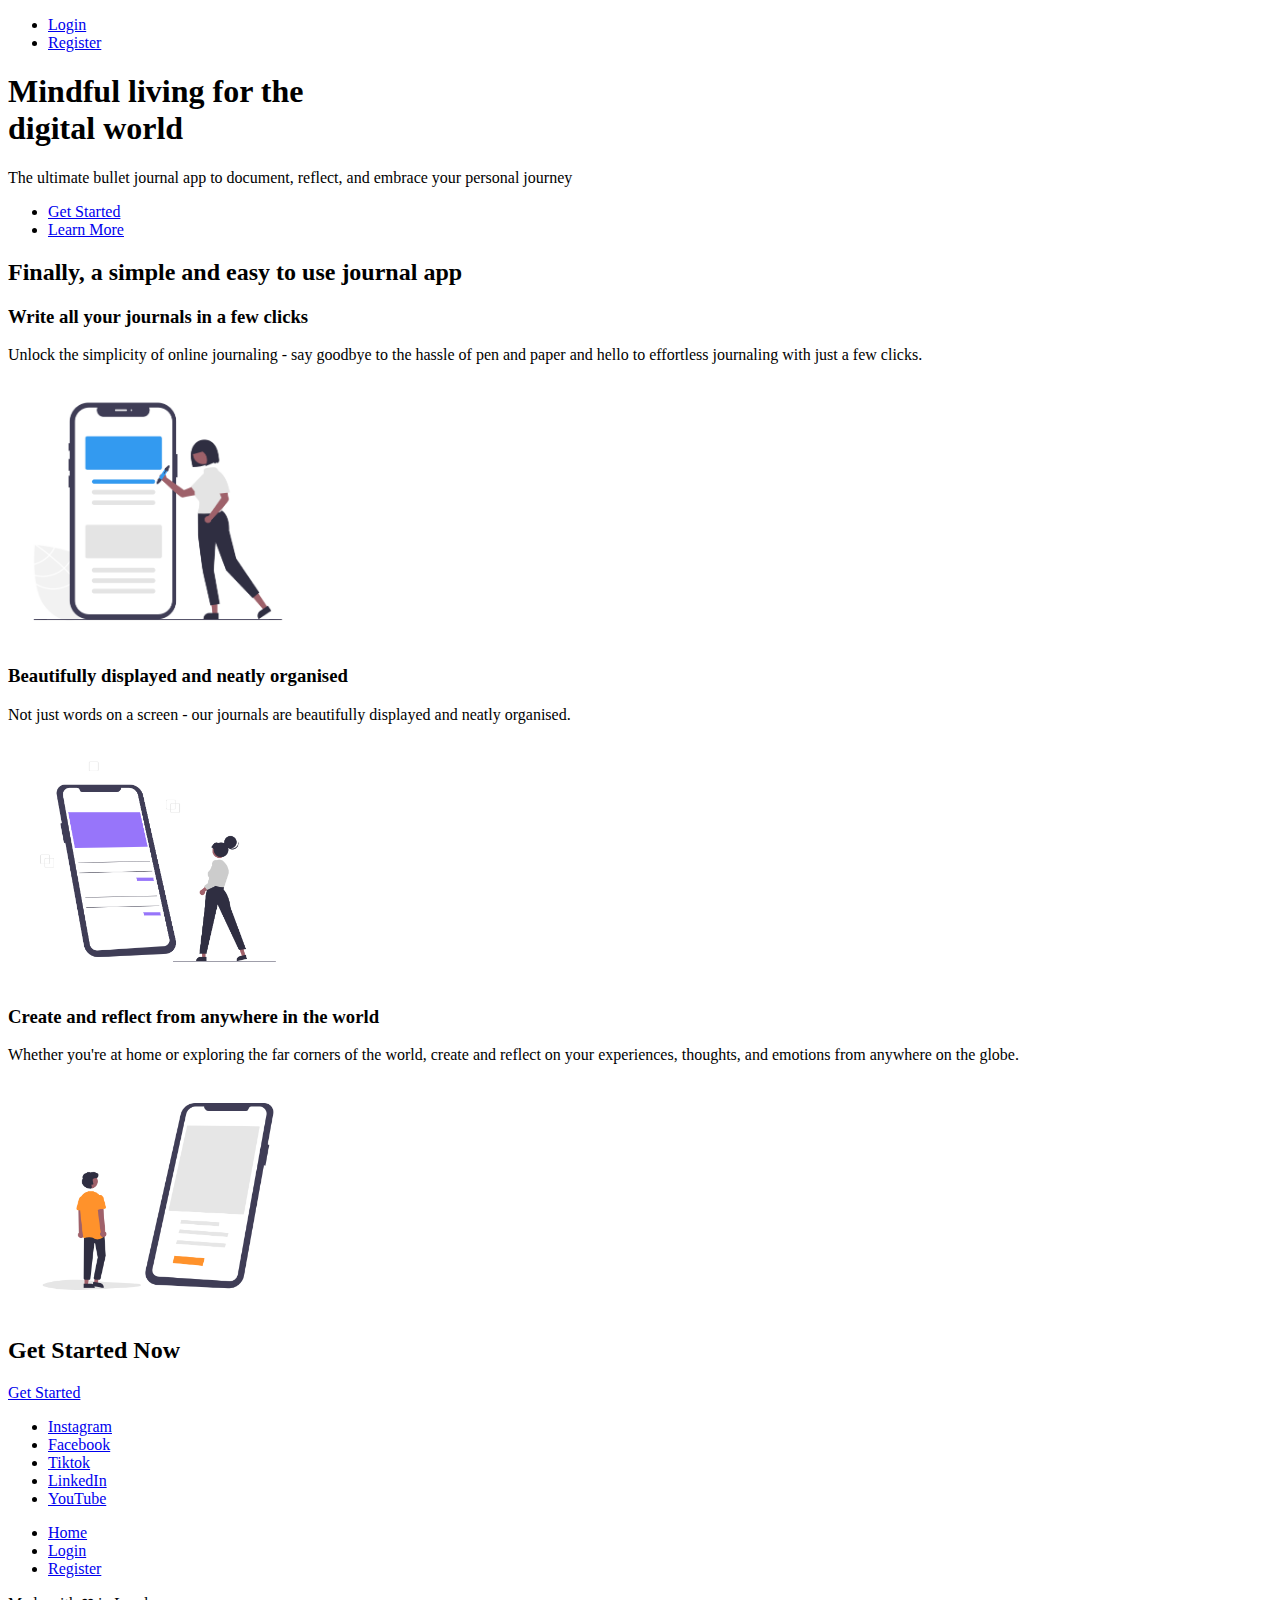
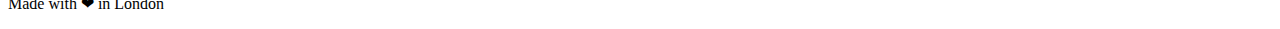
==== index.html @ f4934f03 "made images 300px - will change with css later" ====
<!DOCTYPE html>
<html lang="en">

<head>
    <meta charset="UTF-8">
    <meta name="viewport" content="width=device-width, initial-scale=1.0">
    <title>Quill</title>
</head>

<body>

    <!-- NAVIGATION -->
    <!-- Add in quill logo with hyperlink later -->
    <ul>
        <li><a href="login.html">Login</a></li>
        <li><a href="register.html">Register</a></li>
    </ul>

    <!-- HERO SECTION -->
    <h1>Mindful living for the <br> digital world</h1>
    <p>The ultimate bullet journal app to document, reflect, and embrace your personal journey</p>

    <ul>
        <li><a href="register.html">Get Started</a></li>
        <li><a href="#features">Learn More</a></li>
    </ul>

    <!-- FEATURE SECTION -->
    <h2 id="features">Finally, a simple and easy to use journal app</h2>

    <h3>Write all your journals in a few clicks</h3>
    <p>Unlock the simplicity of online journaling - say goodbye to the hassle of pen and paper and hello to effortless
        journaling with just a few clicks.</p>
        <img src="images/features-1.png" alt="simple online journaling" width="300px">

    <h3>Beautifully displayed and neatly organised</h3>
    <p>Not just words on a screen - our journals are beautifully displayed and neatly organised.</p>
    <img src="images/features-2.png" alt="beautiful displayed journals" width="300px">

    <h3>Create and reflect from anywhere in the world</h3>
    <p>Whether you're at home or exploring the far corners of the world, create and reflect on your experiences,
        thoughts, and emotions from anywhere on the globe.</p>
        <img src="images/features-3.png" alt="crate journals anywhere" width="300px">

    <!-- CTA SECTION -->
    <h2>Get Started Now</h2>
    <a href="register.html">Get Started</a>

    <!-- FOOTER -->
    <!-- Add in quill logo later -->
    <!-- Add in social media icons later -->
    <ul>
        <li><a href="https://instagram.com">Instagram</a></li>
        <li><a href="https://www.facebook.com">Facebook</a></li>
        <li><a href="https://www.tiktok.com">Tiktok</a></li>
        <li><a href="https://www.linkedin.com">LinkedIn</a></li>
        <li><a href="https://www.youtube.com">YouTube</a></li>
    </ul>

    <ul>
        <li><a href="index.html">Home</a></li>
        <li><a href="login.html">Login</a></li>
        <li><a href="register.html">Register</a></li>
    </ul>

    <p>Made with ❤︎ in London</p>
</body>

</html>
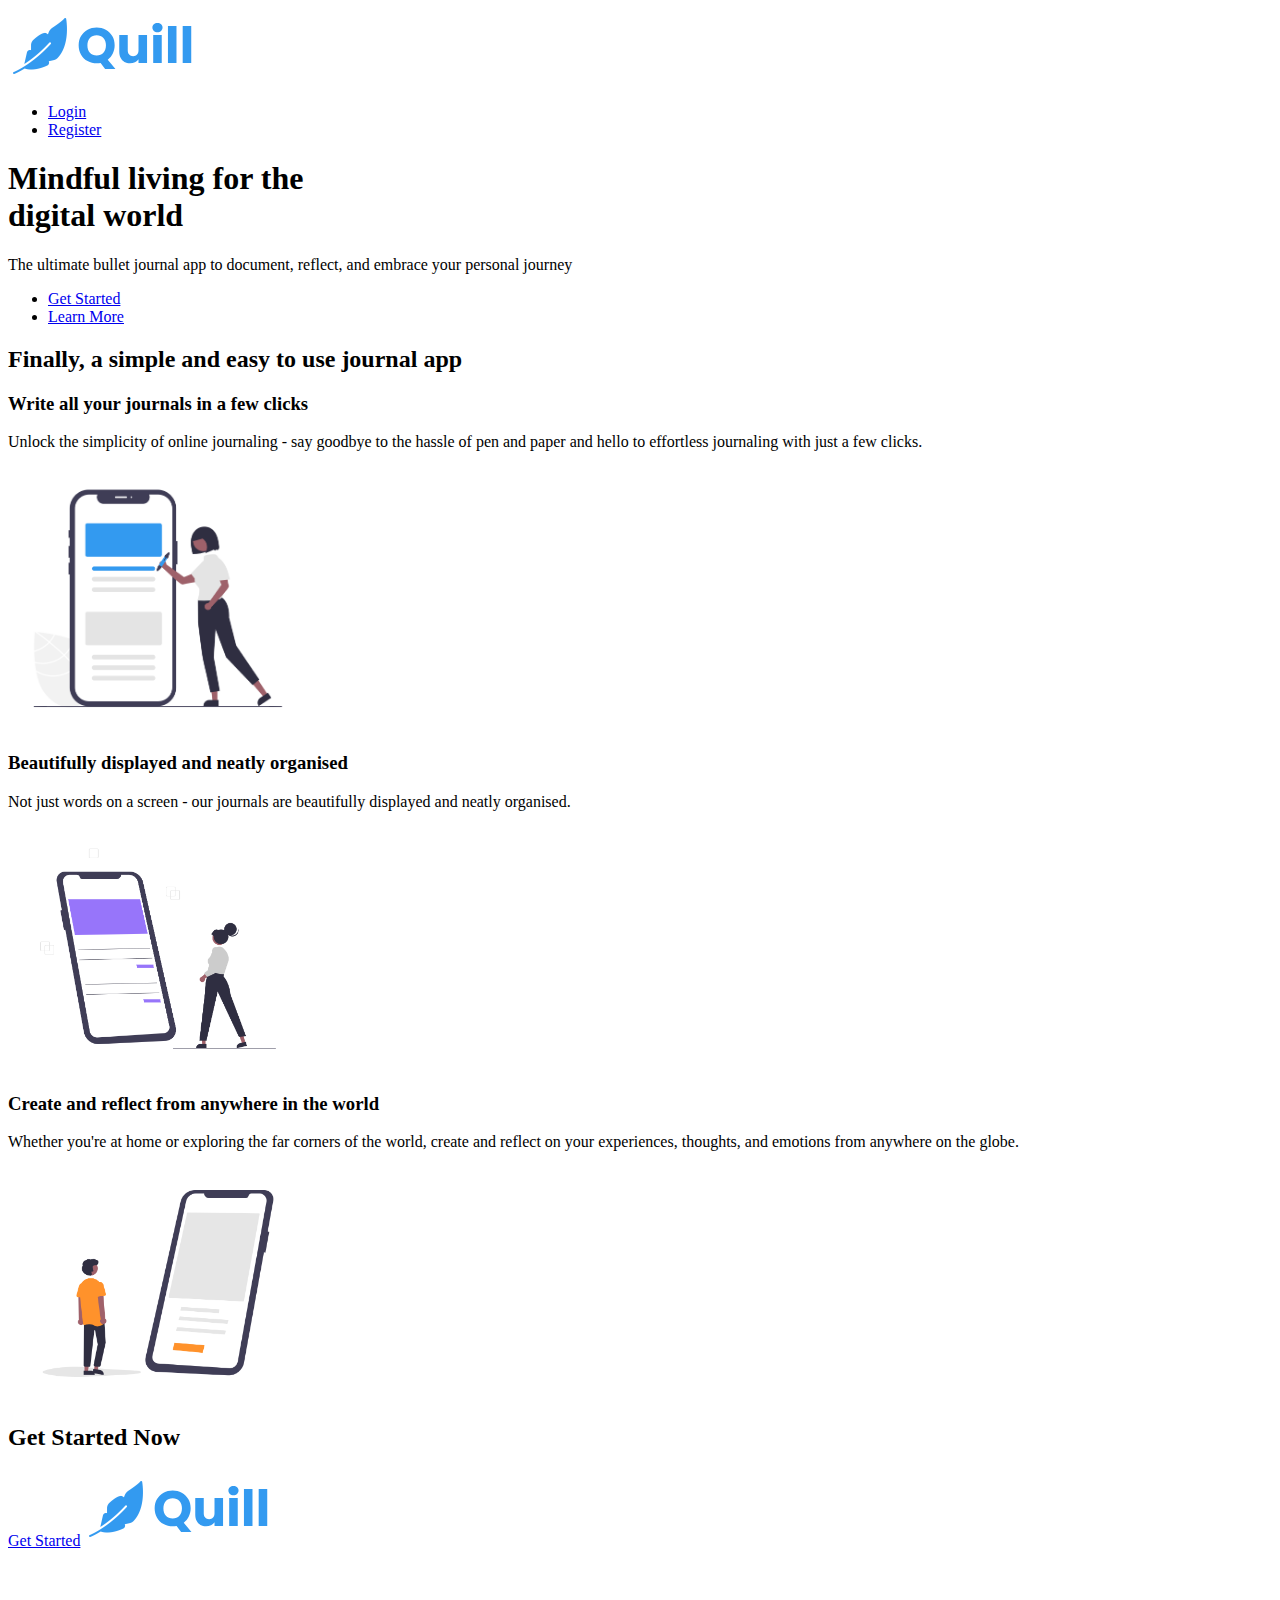
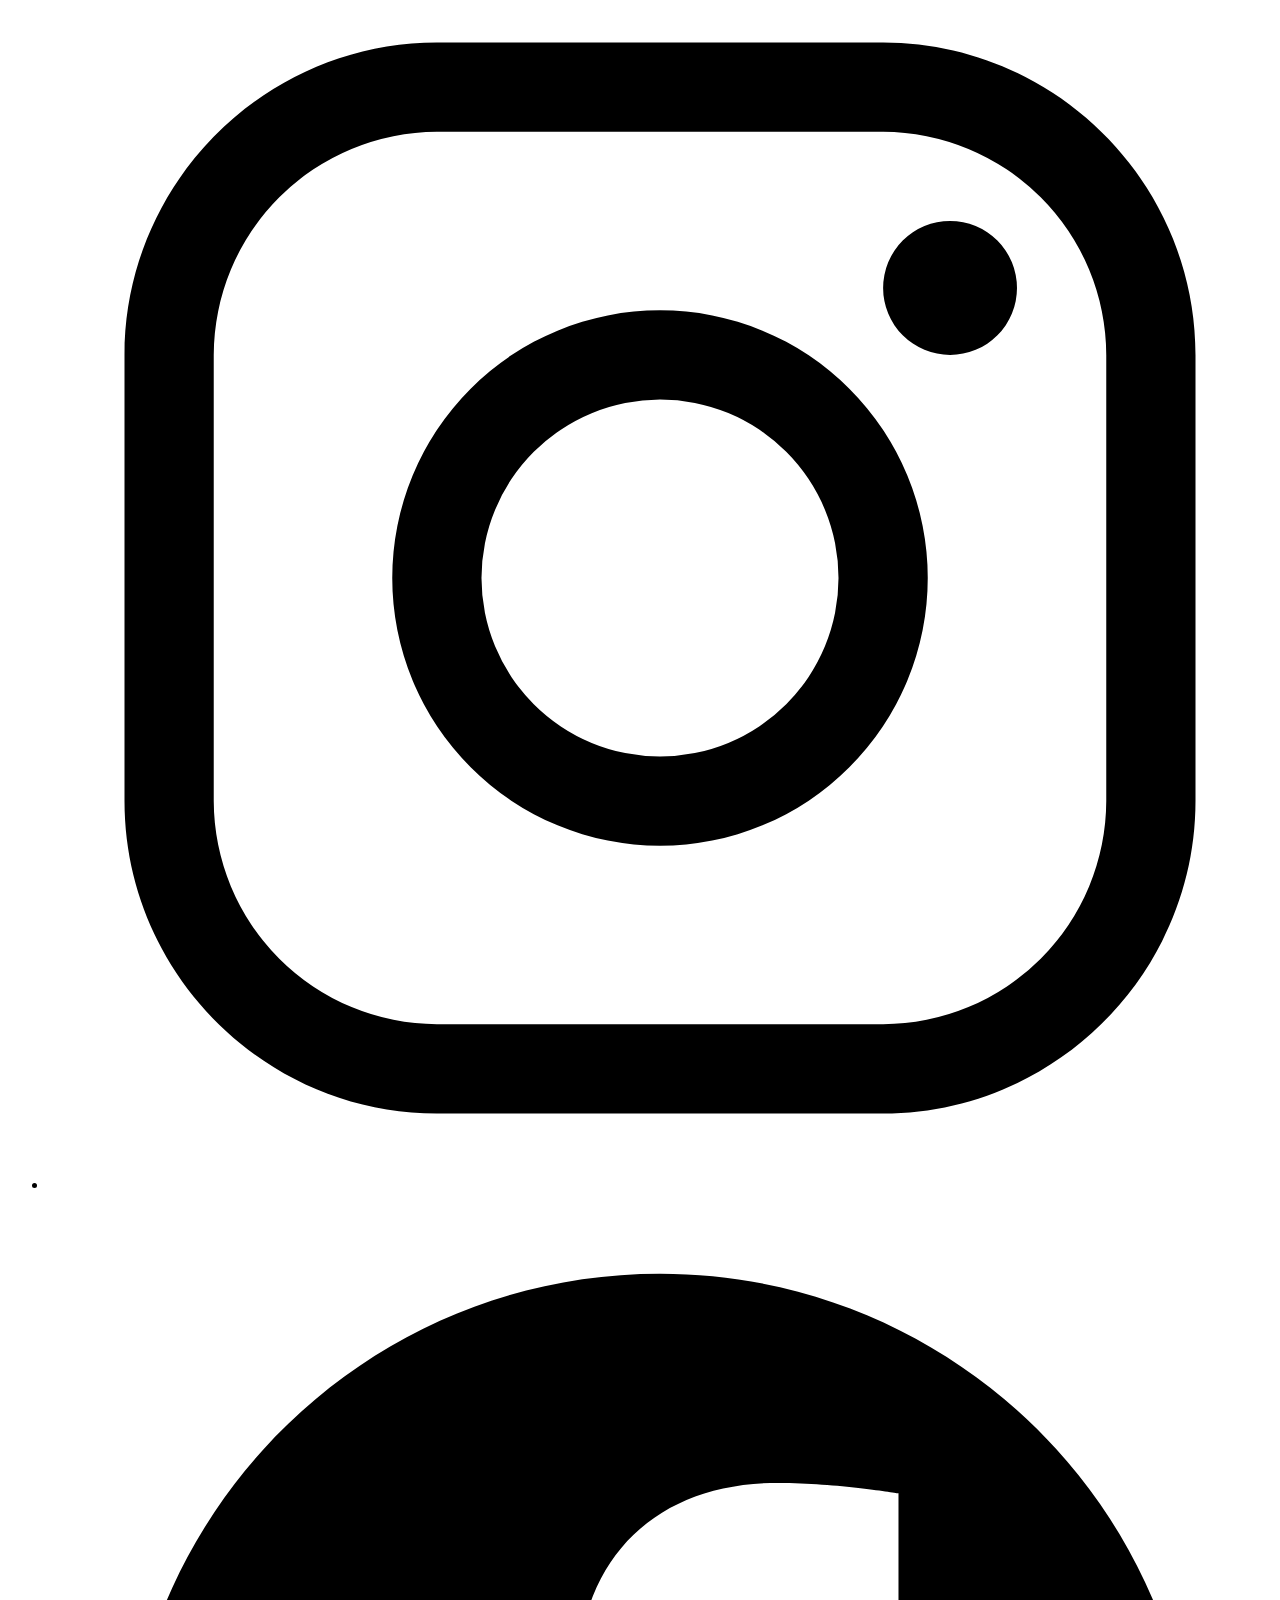
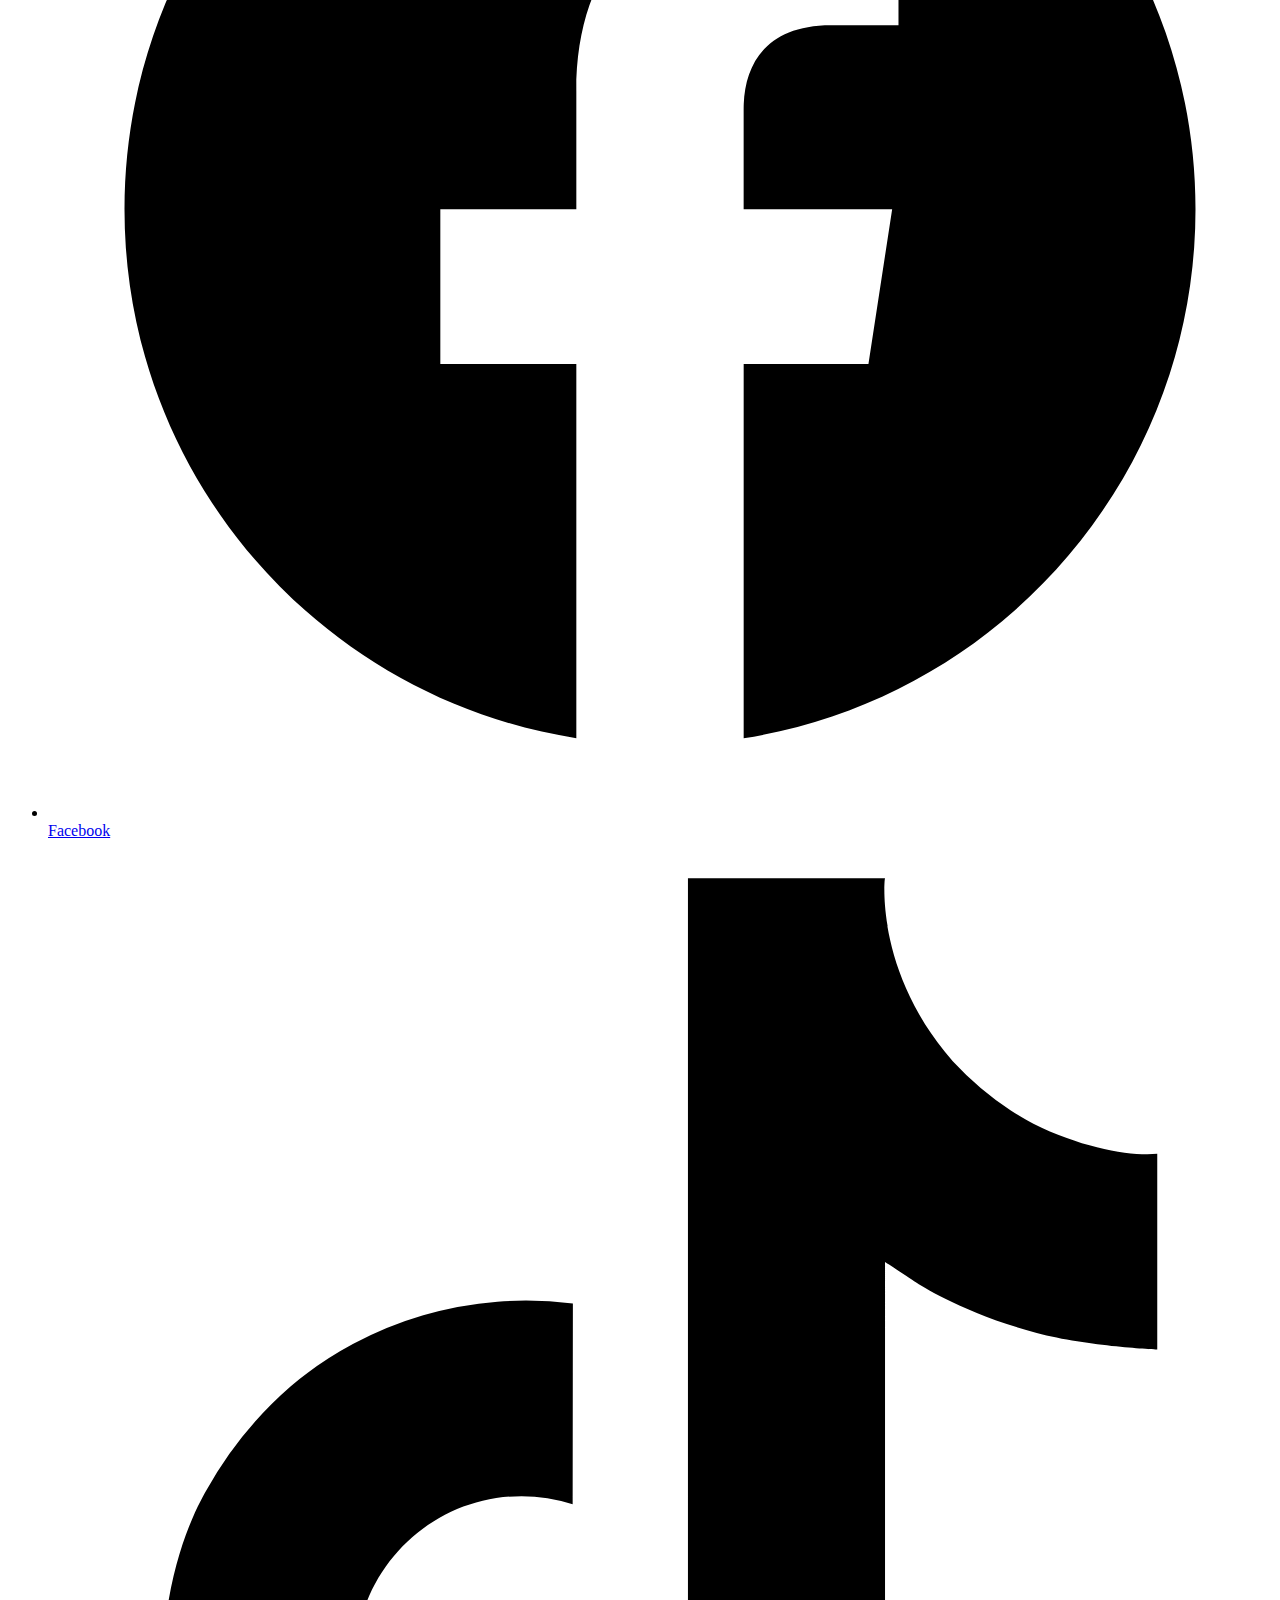
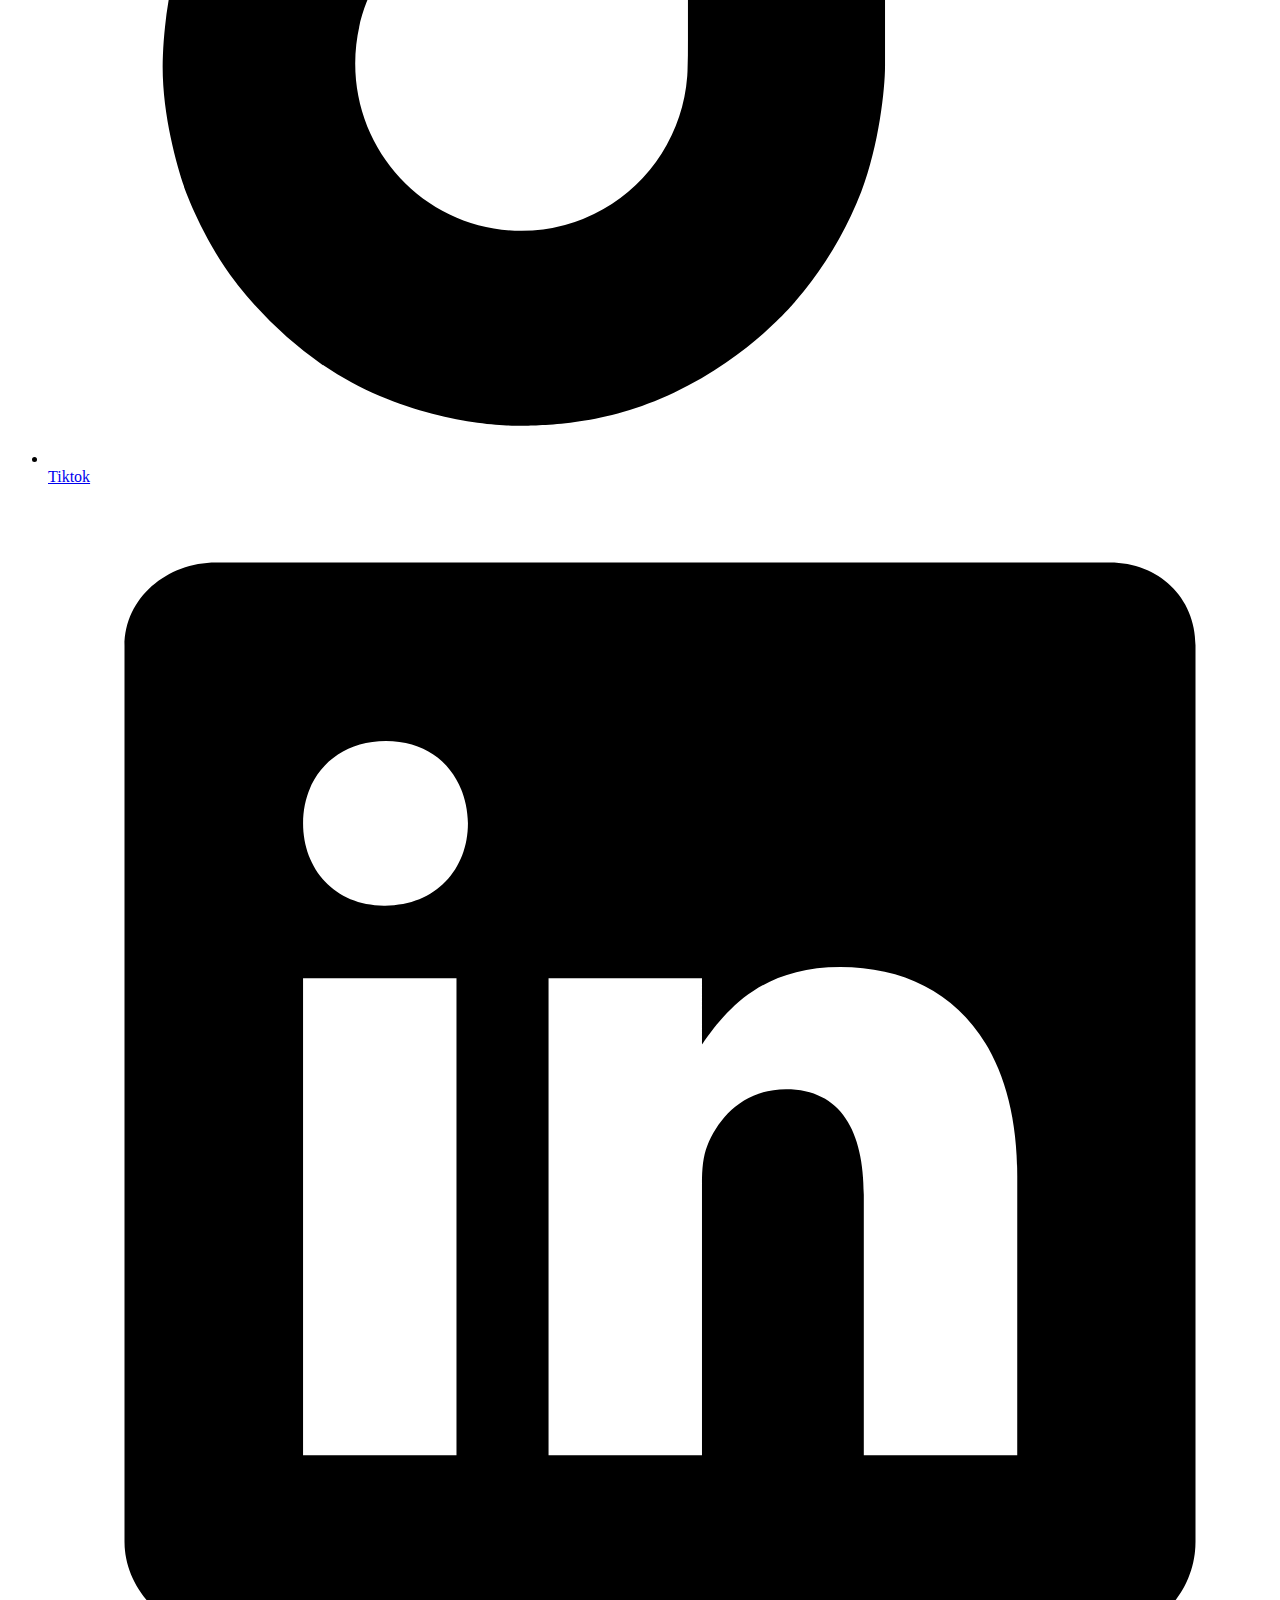
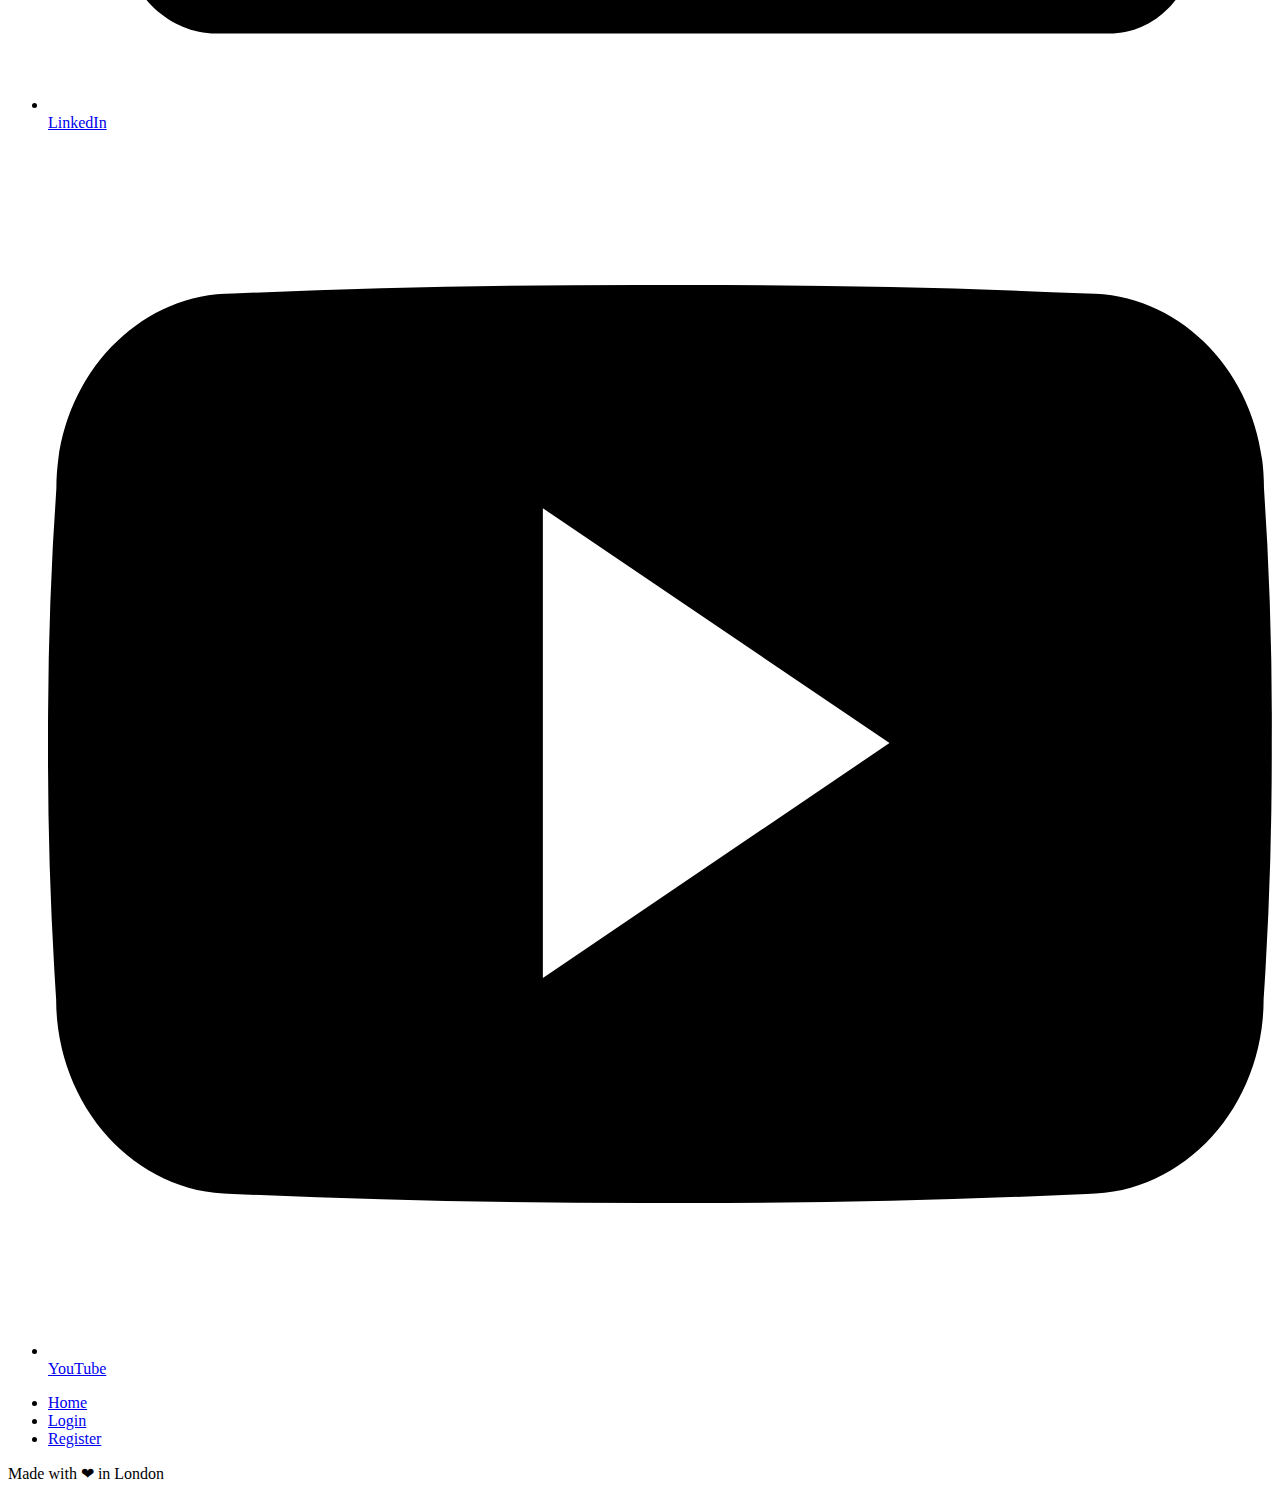
==== commit 05eff561: "added images and logos" ====
--- a/index.html
+++ b/index.html
@@ -10,7 +10,7 @@
 <body>
 
     <!-- NAVIGATION -->
-    <!-- Add in quill logo with hyperlink later -->
+    <a href="index.html"><img src="images/quill.svg" alt="quill logo"></a>
     <ul>
         <li><a href="login.html">Login</a></li>
         <li><a href="register.html">Register</a></li>
@@ -47,14 +47,14 @@
     <a href="register.html">Get Started</a>
 
     <!-- FOOTER -->
-    <!-- Add in quill logo later -->
+    <a href="index.html"><img src="images/quill.svg" alt="quill logo"></a>
     <!-- Add in social media icons later -->
     <ul>
-        <li><a href="https://instagram.com">Instagram</a></li>
-        <li><a href="https://www.facebook.com">Facebook</a></li>
-        <li><a href="https://www.tiktok.com">Tiktok</a></li>
-        <li><a href="https://www.linkedin.com">LinkedIn</a></li>
-        <li><a href="https://www.youtube.com">YouTube</a></li>
+        <li><a href="https://instagram.com"><img src="images/logo-instagram.svg" alt="instagram logo"></a></li>
+        <li><a href="https://www.facebook.com"><img src="images/logo-facebook.svg" alt="facebook logo">Facebook</a></li>
+        <li><a href="https://www.tiktok.com"><img src="images/logo-tiktok.svg" alt="tiktok logo">Tiktok</a></li>
+        <li><a href="https://www.linkedin.com"><img src="images/logo-linkedin.svg" alt="linkedin logo">LinkedIn</a></li>
+        <li><a href="https://www.youtube.com"><img src="images/logo-youtube.svg" alt="youtube logo">YouTube</a></li>
     </ul>
 
     <ul>
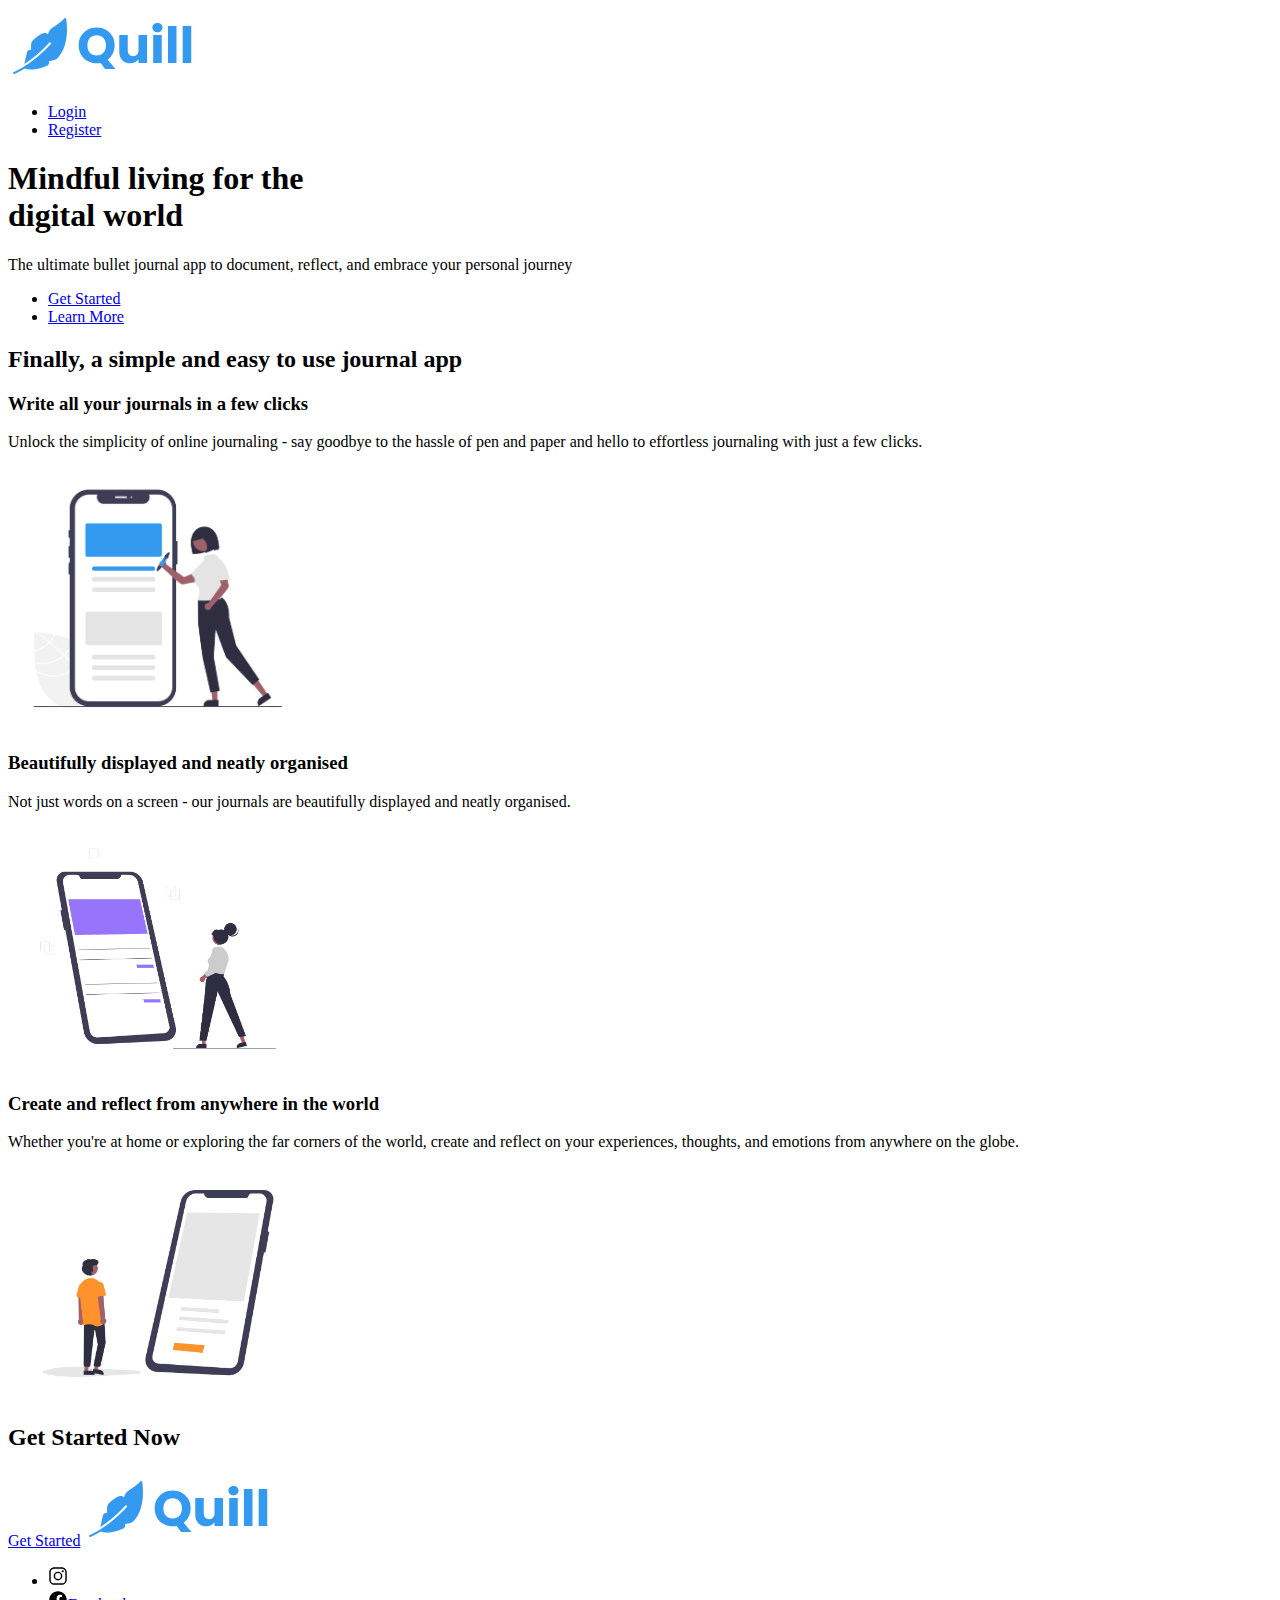
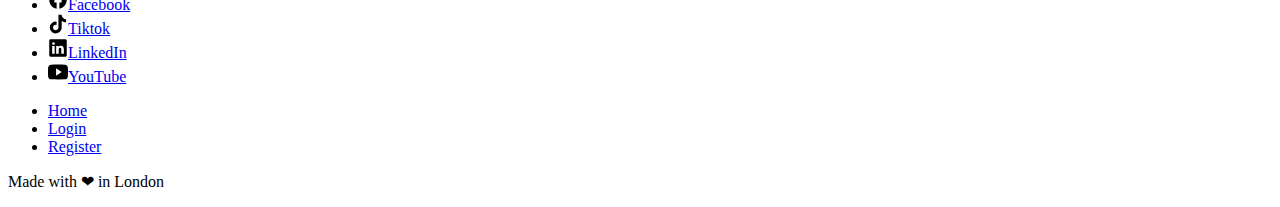
==== commit 0d9e4a50: "temporarily changed the width of the social media icons to make them smaller - will change later usi" ====
--- a/index.html
+++ b/index.html
@@ -50,11 +50,11 @@
     <a href="index.html"><img src="images/quill.svg" alt="quill logo"></a>
     <!-- Add in social media icons later -->
     <ul>
-        <li><a href="https://instagram.com"><img src="images/logo-instagram.svg" alt="instagram logo"></a></li>
-        <li><a href="https://www.facebook.com"><img src="images/logo-facebook.svg" alt="facebook logo">Facebook</a></li>
-        <li><a href="https://www.tiktok.com"><img src="images/logo-tiktok.svg" alt="tiktok logo">Tiktok</a></li>
-        <li><a href="https://www.linkedin.com"><img src="images/logo-linkedin.svg" alt="linkedin logo">LinkedIn</a></li>
-        <li><a href="https://www.youtube.com"><img src="images/logo-youtube.svg" alt="youtube logo">YouTube</a></li>
+        <li><a href="https://instagram.com"><img src="images/logo-instagram.svg" alt="instagram logo" width="20px"></a></li>
+        <li><a href="https://www.facebook.com"><img src="images/logo-facebook.svg" alt="facebook logo" width="20px">Facebook</a></li>
+        <li><a href="https://www.tiktok.com"><img src="images/logo-tiktok.svg" alt="tiktok logo" width="20px">Tiktok</a></li>
+        <li><a href="https://www.linkedin.com"><img src="images/logo-linkedin.svg" alt="linkedin logo" width="20px">LinkedIn</a></li>
+        <li><a href="https://www.youtube.com"><img src="images/logo-youtube.svg" alt="youtube logo" width="20px">YouTube</a></li>
     </ul>
 
     <ul>
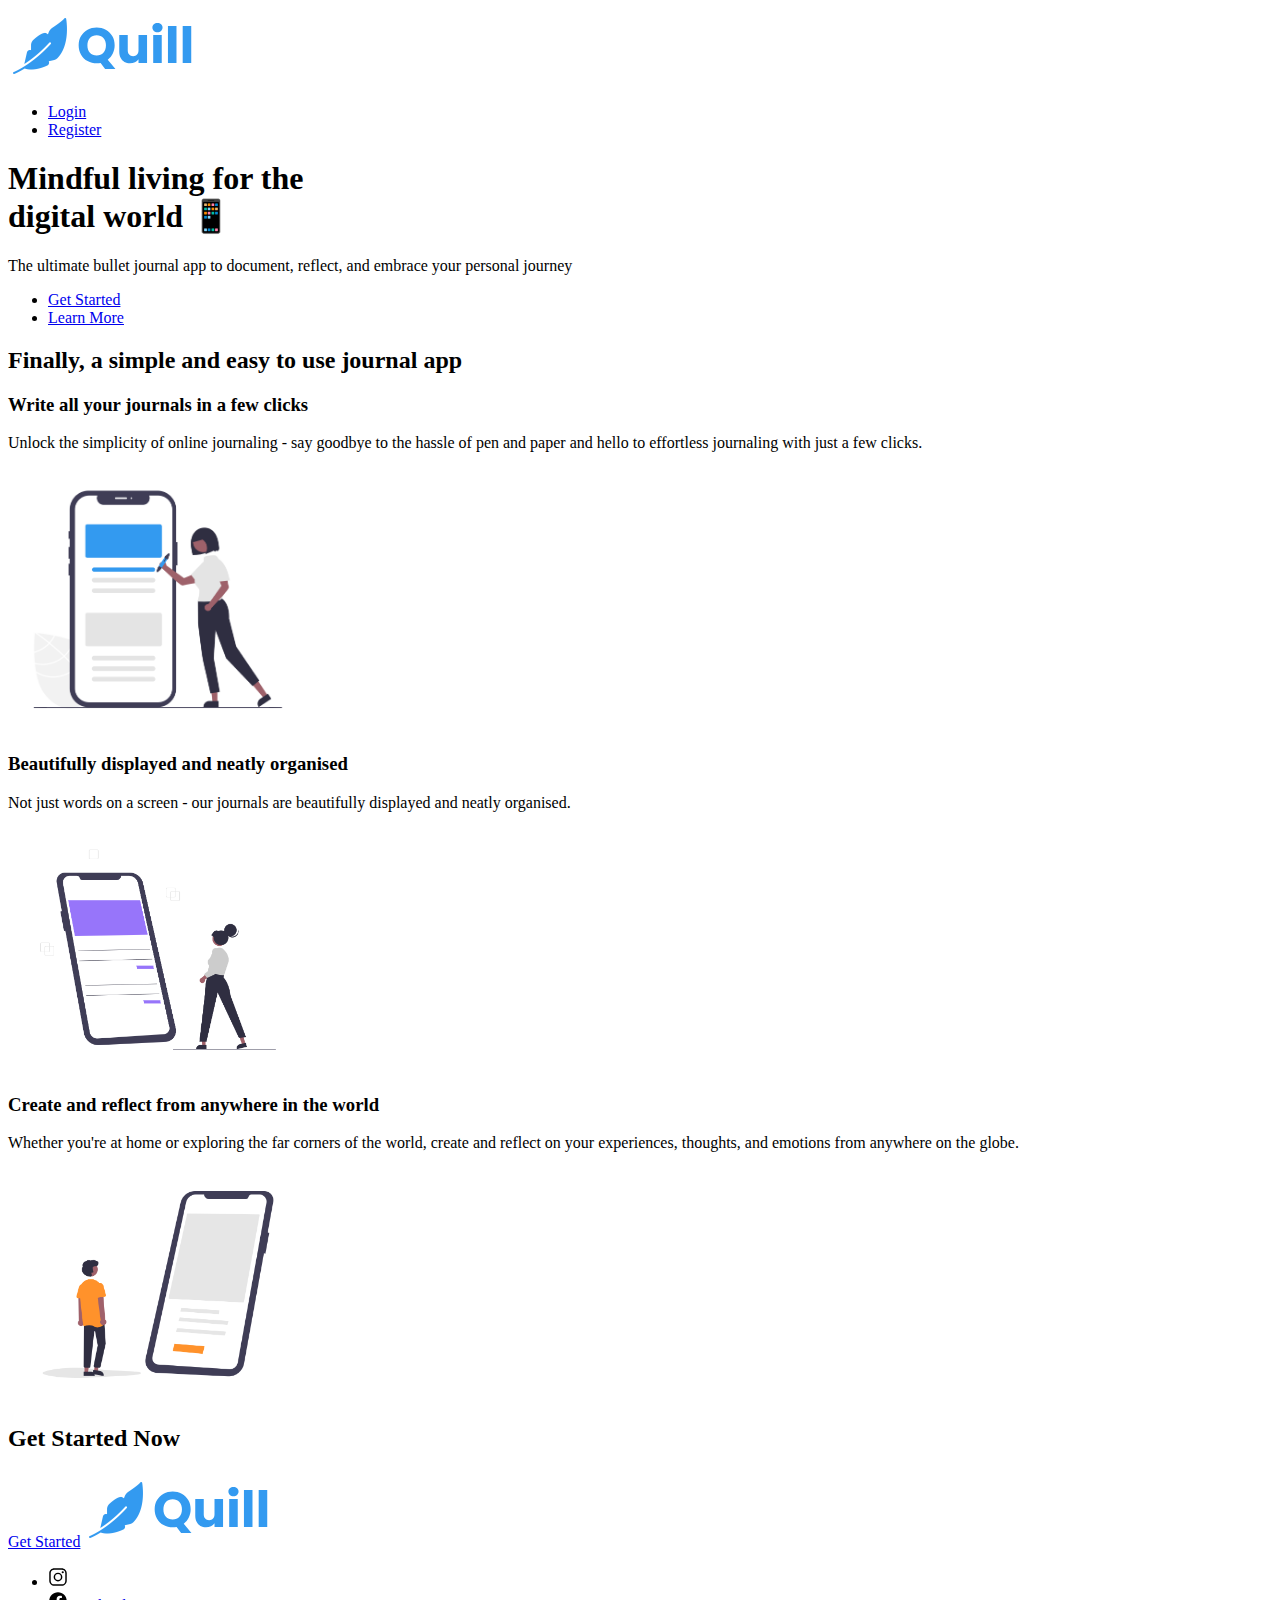
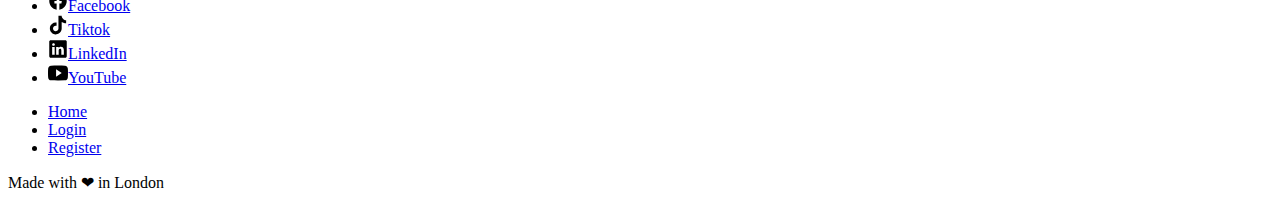
==== commit d7657306: "added an emoji using react-emojis and searching the word mobile" ====
--- a/index.html
+++ b/index.html
@@ -17,7 +17,7 @@
     </ul>
 
     <!-- HERO SECTION -->
-    <h1>Mindful living for the <br> digital world</h1>
+    <h1>Mindful living for the <br> digital world 📱</h1>
     <p>The ultimate bullet journal app to document, reflect, and embrace your personal journey</p>
 
     <ul>
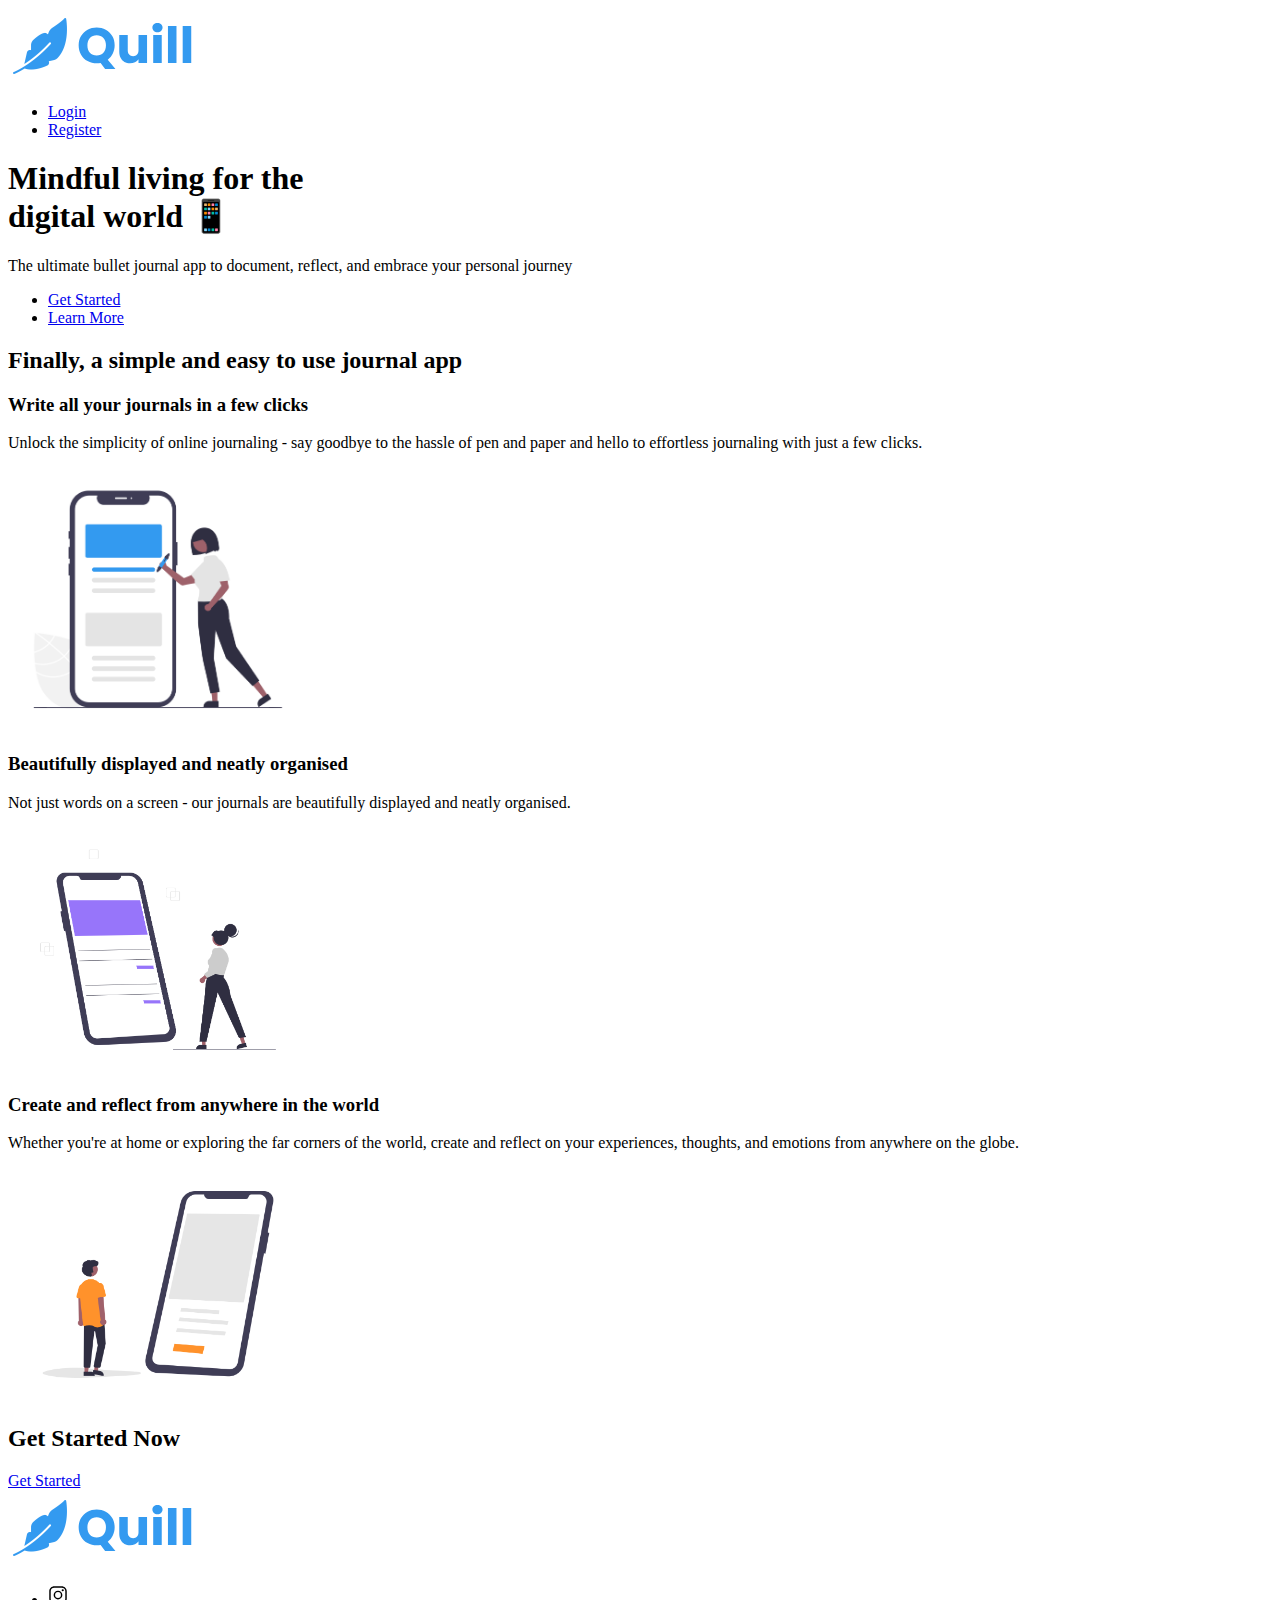
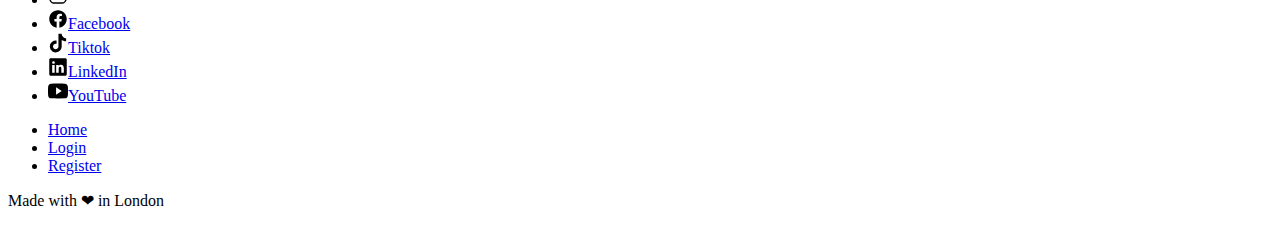
==== commit 5c764ca4: "wrapped all sections with divs in index.html file" ====
--- a/index.html
+++ b/index.html
@@ -10,23 +10,28 @@
 <body>
 
     <!-- NAVIGATION -->
-    <a href="index.html"><img src="images/quill.svg" alt="quill logo"></a>
+     <div>
+        <a href="index.html"><img src="images/quill.svg" alt="quill logo"></a>
     <ul>
         <li><a href="login.html">Login</a></li>
         <li><a href="register.html">Register</a></li>
     </ul>
+     </div>
 
     <!-- HERO SECTION -->
-    <h1>Mindful living for the <br> digital world 📱</h1>
+     <div>
+        <h1>Mindful living for the <br> digital world 📱</h1>
     <p>The ultimate bullet journal app to document, reflect, and embrace your personal journey</p>
 
     <ul>
         <li><a href="register.html">Get Started</a></li>
         <li><a href="#features">Learn More</a></li>
     </ul>
+     </div>
 
     <!-- FEATURE SECTION -->
-    <h2 id="features">Finally, a simple and easy to use journal app</h2>
+     <div>
+        <h2 id="features">Finally, a simple and easy to use journal app</h2>
 
     <h3>Write all your journals in a few clicks</h3>
     <p>Unlock the simplicity of online journaling - say goodbye to the hassle of pen and paper and hello to effortless
@@ -41,14 +46,17 @@
     <p>Whether you're at home or exploring the far corners of the world, create and reflect on your experiences,
         thoughts, and emotions from anywhere on the globe.</p>
         <img src="images/features-3.png" alt="crate journals anywhere" width="300px">
+     </div>
 
     <!-- CTA SECTION -->
-    <h2>Get Started Now</h2>
+     <div>
+        <h2>Get Started Now</h2>
     <a href="register.html">Get Started</a>
+     </div>
 
     <!-- FOOTER -->
-    <a href="index.html"><img src="images/quill.svg" alt="quill logo"></a>
-    <!-- Add in social media icons later -->
+     <div>
+        <a href="index.html"><img src="images/quill.svg" alt="quill logo"></a>
     <ul>
         <li><a href="https://instagram.com"><img src="images/logo-instagram.svg" alt="instagram logo" width="20px"></a></li>
         <li><a href="https://www.facebook.com"><img src="images/logo-facebook.svg" alt="facebook logo" width="20px">Facebook</a></li>
@@ -64,6 +72,7 @@
     </ul>
 
     <p>Made with ❤︎ in London</p>
+     </div>
 </body>
 
 </html>